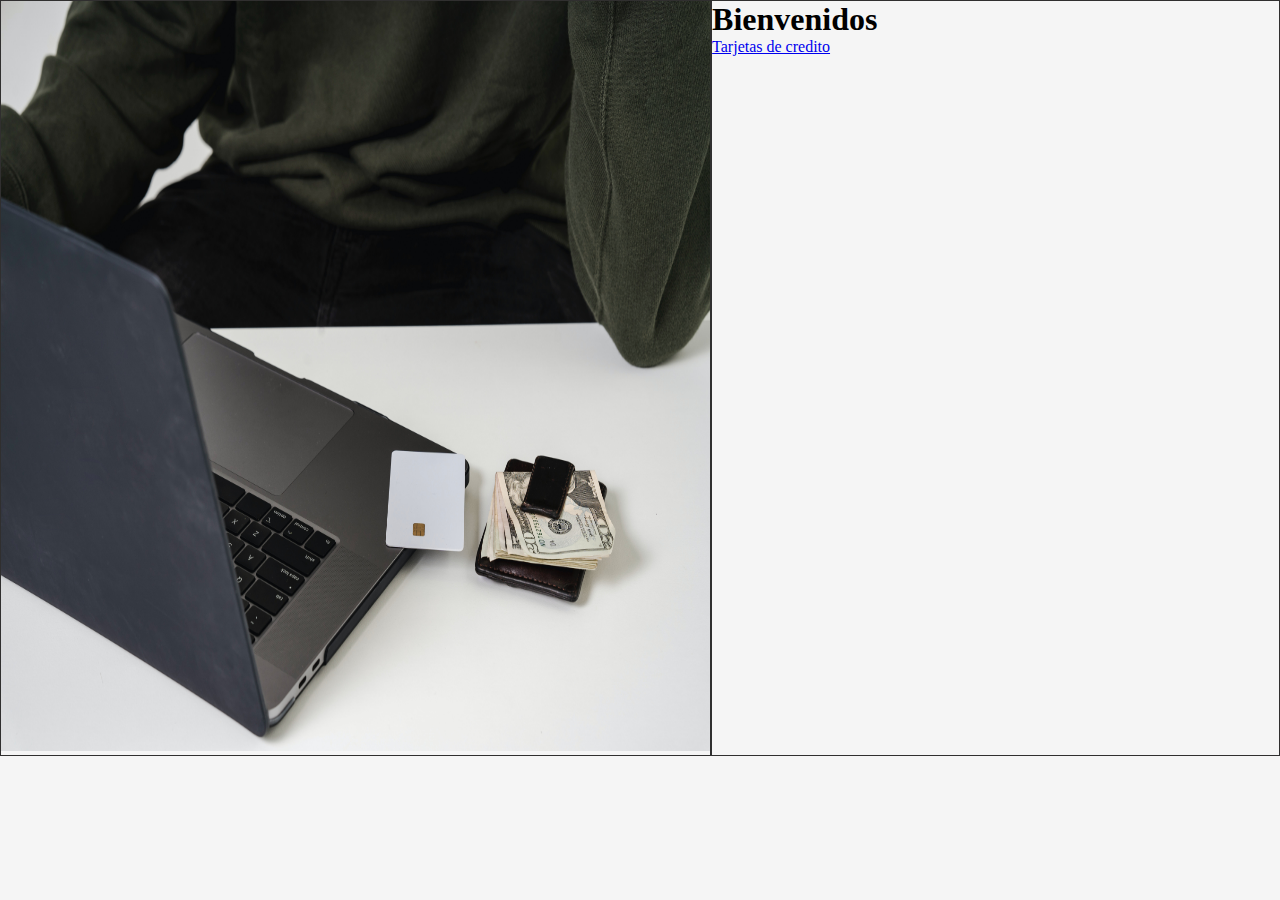
==== index.html @ b82c8f0a "v1.4" ====
<!DOCTYPE html>
<html lang="en">
  <head>
    <meta charset="UTF-8" />
    <meta http-equiv="X-UA-Compatible" content="IE=edge" />
    <meta name="viewport" content="width=device-width, initial-scale=1.0" />
    <link rel="stylesheet" href="css/style.css" />
    <link rel="stylesheet" href="css/contenido.css" />
    <link rel="stylesheet" href="css/responsive.css" />
    <link rel="stylesheet" href="https://unpkg.com/aos@next/dist/aos.css" />
    <script async custom-element="amp-ad" src="https://cdn.ampproject.org/v0/amp-ad-0.1.js"></script>
    <title>My pagare</title>
  </head>

  <body>
    <div class="container">
     <header class="header">
      <img src="img/pie.jpg" alt="">
     </header>
     <nav class="nav">
       <h1>Bienvenidos</h1>
       <a href="/tarjetascredito/tarjeta_credito.html">Tarjetas de credito</a>
       <script async src="https://pagead2.googlesyndication.com/pagead/js/adsbygoogle.js?client=ca-pub-4667299810441492"
     crossorigin="anonymous"></script>
<!-- anuncio-2 -->
<ins class="adsbygoogle"
     style="display:block"
     data-ad-client="ca-pub-4667299810441492"
     data-ad-slot="6358208372"
     data-ad-format="auto"
     data-full-width-responsive="true"></ins>
<script>
     (adsbygoogle = window.adsbygoogle || []).push({});
</script>
      </nav>
    </div>
    <script src="https://unpkg.com/aos@next/dist/aos.js"></script>
    <script>
      AOS.init();
    </script>
  </body>
</html>
---- css/style.css ----
* {
  padding: 0;
  margin: 0;
  box-sizing: border-box;
}

body {
  background-color: #f5f5f5;
}
.container {
  display: grid;
  grid-template-columns: 1fr 0.8fr;
  grid-template-rows: 1fr;
  gap: 0px 0px;
  grid-auto-flow: row;
  grid-template-areas: "header nav";
}

.header {
  grid-area: header;
  border: 1px solid #302f2f;
}

.nav {
  grid-area: nav;
  border: 1px solid #302f2f;
}
---- css/contenido.css ----
/*heade**************/
.header img{
  width: 100%;
  height: 750px;
}
/*////////////////////////*/
/**********menu*************/


/*///////////////////////////*/
/*********footer*************/

/*//////////////////////////*
---- css/responsive.css ----
@media only screen and (max-width: 550px) {
  .container {
    grid-template-columns: 1fr; /*da medida alo ancho*/
    grid-template-rows: 0.4fr 0.4fr 0.4fr 2.2fr 1.2fr 1.2fr 1fr; /*da medida alo alto*/
    grid-template-areas:
      "header"
      "nav"
      "main"
      "footer";
  }
  header {
    grid-area: header;
    background-color: blue;
  }
  nav {
    grid-area: nav;
    background-color: blueviolet;
  }
  main {
    grid-area: main;
    background-color: darkgreen;
  }
  footer {
    grid-area: footer;
    background-color: brown;
  }
  /**********menu*************/
  .link {
    display: flex;
    flex-direction: row;
    position: absolute;
    text-align: center;
  }
  .link h2{
      text-align: center;
  }
  .link a {
      position: relative;
    padding: 22px;
    text-decoration: none;
    color: #000000;
  }
  /*//////////////////////////*/
}
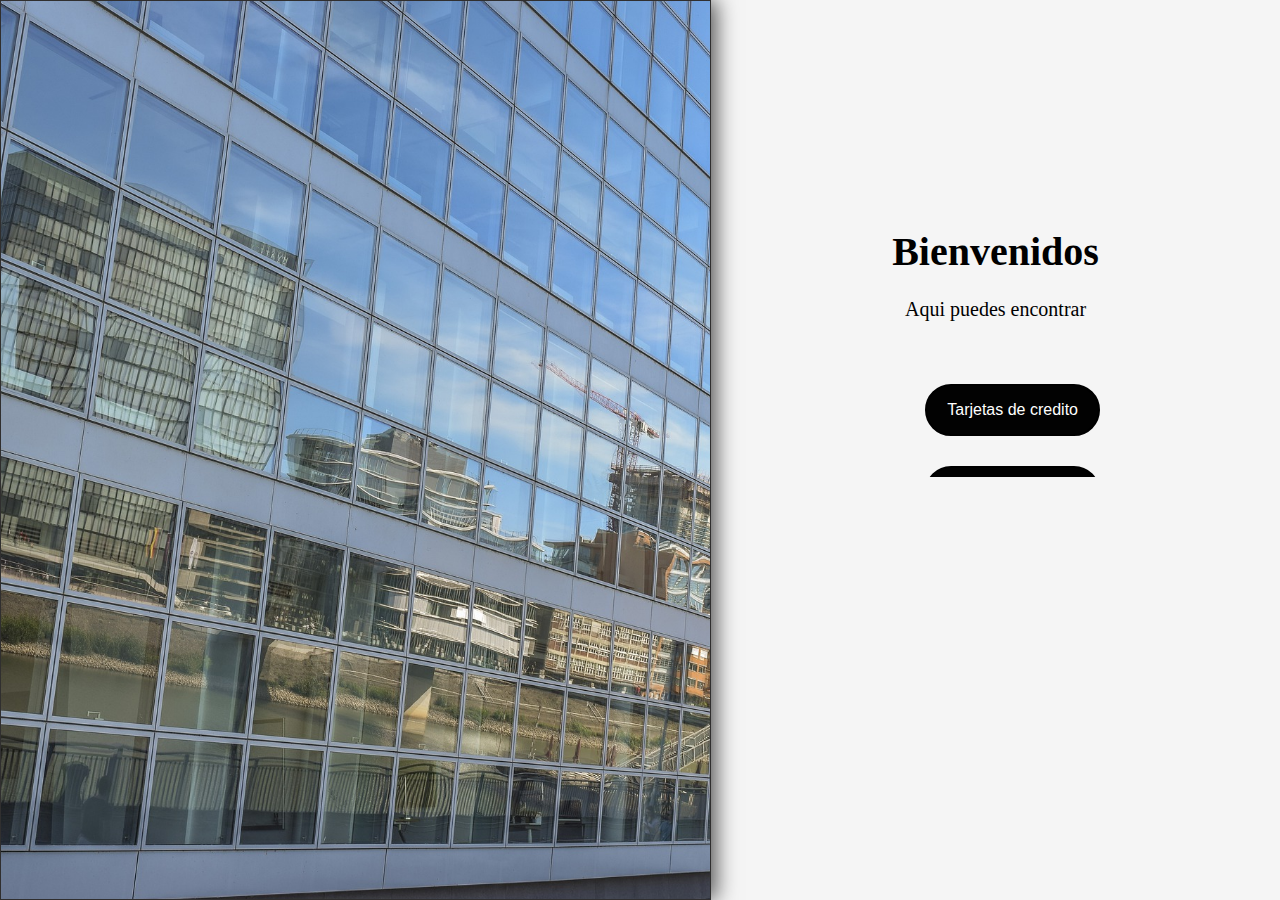
==== commit c7a1804d: "v1.7.0" ====
--- a/index.html
+++ b/index.html
@@ -8,31 +8,36 @@
     <link rel="stylesheet" href="css/contenido.css" />
     <link rel="stylesheet" href="css/responsive.css" />
     <link rel="stylesheet" href="https://unpkg.com/aos@next/dist/aos.css" />
-    <script async custom-element="amp-ad" src="https://cdn.ampproject.org/v0/amp-ad-0.1.js"></script>
-    <title>My pagare</title>
+    <script
+      async
+      custom-element="amp-ad"
+      src="https://cdn.ampproject.org/v0/amp-ad-0.1.js"
+    ></script>
+    <title>MiEfectivo</title>
   </head>
 
   <body>
     <div class="container">
-     <header class="header">
-      <img src="img/pie.jpg" alt="">
-     </header>
-     <nav class="nav">
-       <h1>Bienvenidos</h1>
-       <a href="/tarjetascredito/tarjeta_credito.html">Tarjetas de credito</a>
-       <script async src="https://pagead2.googlesyndication.com/pagead/js/adsbygoogle.js?client=ca-pub-4667299810441492"
-     crossorigin="anonymous"></script>
-<!-- anuncio-2 -->
-<ins class="adsbygoogle"
-     style="display:block"
-     data-ad-client="ca-pub-4667299810441492"
-     data-ad-slot="6358208372"
-     data-ad-format="auto"
-     data-full-width-responsive="true"></ins>
-<script>
-     (adsbygoogle = window.adsbygoogle || []).push({});
-</script>
-      </nav>
+      <header class="header">
+        <img src="img/pie.jpg" alt="" />
+      </header>
+      <nav class="nav">
+        <h1>Bienvenidos</h1>
+        <br>
+        <p>Aqui puedes encontrar</p>
+         <div class="link">
+        <a href="tarjetascredito/tarjeta_credito.html"><button class="button-1">Tarjetas de credito</button></a>
+        <a href="tarjetascredito/tarjeta_credito.html"><button class="button-1">Tarjetas de credito</button></a>
+        <a href="tarjetascredito/tarjeta_credito.html"><button class="button-1">Tarjetas de credito</button></a>
+        </div>
+
+       <!--<a href="/tarjetascredito/tarjeta_credito.html">Tarjetas de credito</a>
+        <a href="/tarjetascredito/tarjeta_credito.html">Tarjetas de credito</a>
+        <a href="/tarjetascredito/tarjeta_credito.html">Tarjetas de credito</a>
+credito</button></a>--> 
+        
+      </div>
+    </nav>
     </div>
     <script src="https://unpkg.com/aos@next/dist/aos.js"></script>
     <script>
--- a/css/style.css
+++ b/css/style.css
@@ -19,9 +19,10 @@
 .header {
   grid-area: header;
   border: 1px solid #302f2f;
+  box-shadow: 5px 0px 20px #525252;
 }
 
 .nav {
   grid-area: nav;
-  border: 1px solid #302f2f;
+  /*border: 1px solid #302f2f;*/
 }
--- a/css/contenido.css
+++ b/css/contenido.css
@@ -1,11 +1,78 @@
 /*heade**************/
+.header{
+  background-size: 200px;
+  height: 100vh;
+  overflow: hidden;
+}
 .header img{
-  width: 100%;
-  height: 750px;
+  width: 110%;
+  height: 100vh;
+  object-fit: cover;
+  animation: movimiento 12.5s infinite linear ;
+}
+@keyframes movimiento{
+  0%{
+   transform: translateX(0);
+  }
+  50%{
+    transform: translateX(-30px);
+  }
+  100%{
+    transform: translateX(0);
+  }
 }
 /*////////////////////////*/
 /**********menu*************/
-
+.nav{
+  text-align: center;
+  margin-top: 40%;
+  height: 200px;
+  font-size: 20px;
+}
+.link{
+  display: flex;
+  flex-direction: column;
+  margin-top: 5%;
+  overflow: scroll;
+  height: 133px;
+  width: 45%;
+  padding: 20px;
+  margin-left: 30%;
+  scroll-behavior: smooth;
+  height: 110px;
+  width: 40%;
+  padding: 20px;
+  margin-left: 33%;
+}
+.link::-webkit-scrollbar{
+  -webkit-appearance:none ;
+}
+/*.link a{
+=======
+.link a{
+  padding: 15px;
+  text-decoration: none;
+  color: rgb(255, 255, 255);
+  background-color: black;
+  margin: 13px;
+  border-radius: 50px;
+  box-shadow: 0px 0px 8px #525252;
+<<<<<<< HEAD
+}*/
+.button-1{
+  background-color: rgb(2, 2, 2);
+  border: none;
+  color: rgb(255, 255, 255);
+  padding: 15px 20px;
+  text-align: center;
+  text-decoration: none;
+  display: inline-block;
+  font-size: 16px;
+  margin: 15px 2px;
+  cursor: pointer;
+  border-radius: 50px;
+  border: 2px solid #000000;
+}
 
 /*///////////////////////////*/
 /*********footer*************/
--- a/css/responsive.css
+++ b/css/responsive.css
@@ -1,44 +1,70 @@
-@media only screen and (max-width: 550px) {
+@media only screen and (max-width: 480px) {
   .container {
     grid-template-columns: 1fr; /*da medida alo ancho*/
-    grid-template-rows: 0.4fr 0.4fr 0.4fr 2.2fr 1.2fr 1.2fr 1fr; /*da medida alo alto*/
+    grid-template-rows: 0.4fr 0fr; /*da medida alo alto*/
+    grid-template-rows: 0.4fr 0fr; /*da medida alo alto*/
     grid-template-areas:
       "header"
-      "nav"
-      "main"
-      "footer";
+      "nav";
   }
-  header {
-    grid-area: header;
-    background-color: blue;
+  .header {
+    position: relative;
   }
-  nav {
-    grid-area: nav;
-    background-color: blueviolet;
-  }
-  main {
-    grid-area: main;
-    background-color: darkgreen;
-  }
-  footer {
-    grid-area: footer;
-    background-color: brown;
+
+  .nav {
+    background-color: rgba(255, 255, 255, 0.3);
+    box-shadow: 0 8px 32px 0 rgb(31, 38, 135, 0.37);
+    backdrop-filter: blur(2px);
+    border: 1px solid rgba(255, 255, 255, 0.18);
+    position: absolute;
+    width: 100%;
+    margin-top: 50%;
+    margin-top: 80%;
+    height: 250px;
+    padding: 10px;
   }
   /**********menu*************/
+
   .link {
-    display: flex;
-    flex-direction: row;
-    position: absolute;
-    text-align: center;
+    width: 80%;
+
+    height: 120px;
+    margin-left: 13%;
   }
-  .link h2{
-      text-align: center;
+  .button-1 {
+    margin: 15px 2px;
   }
-  .link a {
-      position: relative;
-    padding: 22px;
-    text-decoration: none;
-    color: #000000;
+  .link {
+    width: 80%;
+    margin-left: 12%;
+    height: 120px;
   }
   /*//////////////////////////*/
 }
+
+@media only screen and (max-width: 1080px) {
+  .container {
+    grid-template-areas: "header nav";
+  }
+  /**********menu*************/
+  .link a {
+    width: 100%;
+    margin-left: 0px;
+  }
+  /*//////////////////////////*/
+}
+@media only screen and (max-width: 1400px) {
+  .container {
+    grid-template-areas: "header nav";
+  }
+
+  /**********menu*************/
+  .link {
+    height: 128px;
+  }
+  .link a {
+    width: 100%;
+    margin-left: 0px;
+  }
+  /*//////////////////////////*/
+}
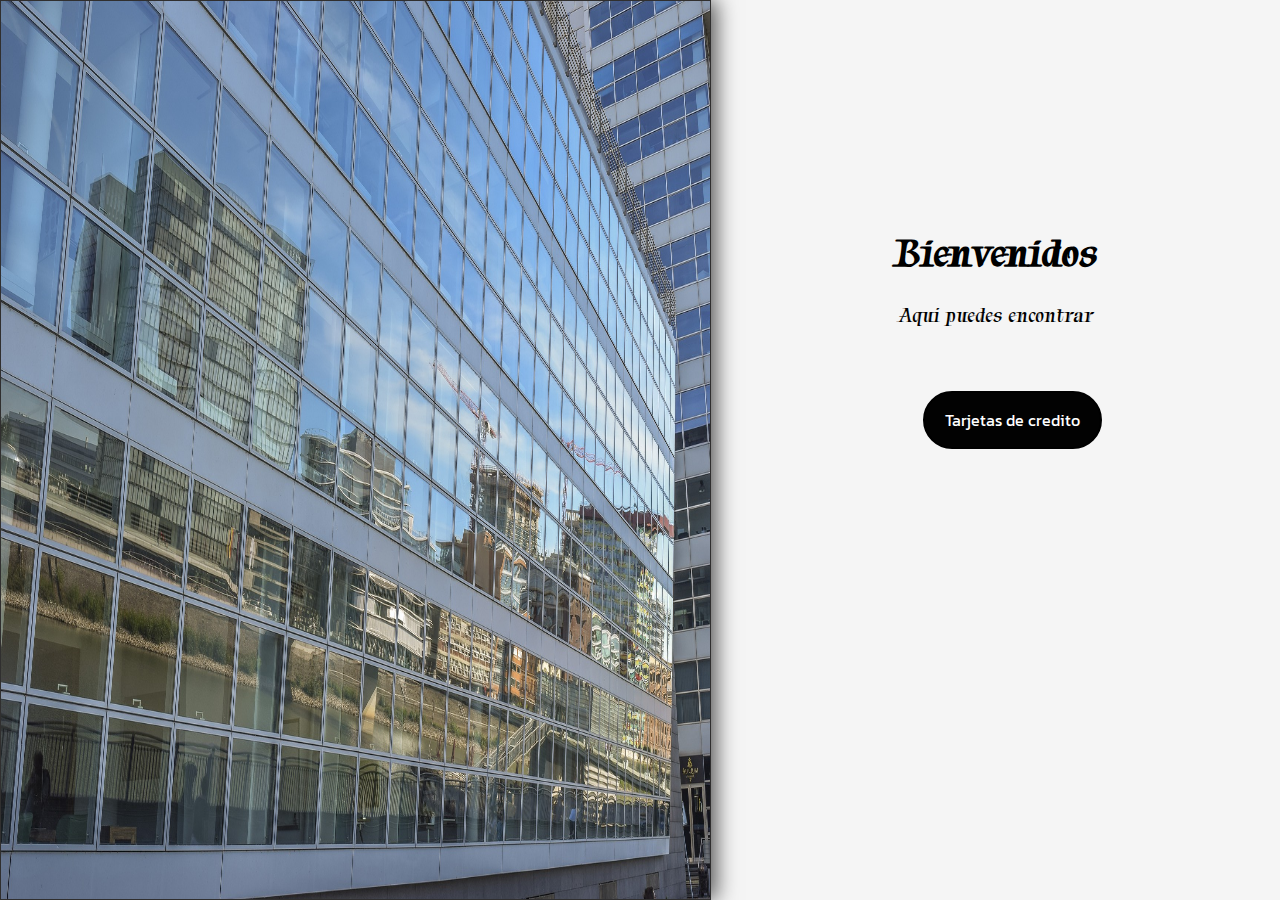
==== commit f5191538: "v1.9.1" ====
--- a/index.html
+++ b/index.html
@@ -27,10 +27,9 @@
         <p>Aqui puedes encontrar</p>
          <div class="link">
         <a href="tarjetascredito/tarjeta_credito.html"><button class="button-1">Tarjetas de credito</button></a>
+       <!-- <a href="tarjetascredito/tarjeta_credito.html"><button class="button-1">Tarjetas de credito</button></a>
         <a href="tarjetascredito/tarjeta_credito.html"><button class="button-1">Tarjetas de credito</button></a>
-        <a href="tarjetascredito/tarjeta_credito.html"><button class="button-1">Tarjetas de credito</button></a>
-        </div>
-
+        </div>-->
        <!--<a href="/tarjetascredito/tarjeta_credito.html">Tarjetas de credito</a>
         <a href="/tarjetascredito/tarjeta_credito.html">Tarjetas de credito</a>
         <a href="/tarjetascredito/tarjeta_credito.html">Tarjetas de credito</a>
--- a/css/style.css
+++ b/css/style.css
@@ -1,3 +1,5 @@
+@import url('https://fonts.googleapis.com/css2?family=Tapestry&display=swap');/*nav*/
+@import url('https://fonts.googleapis.com/css2?family=Kanit:wght@200&display=swap');/*link*/
 * {
   padding: 0;
   margin: 0;
@@ -9,6 +11,7 @@
 }
 .container {
   display: grid;
+  min-height: 100vh;
   grid-template-columns: 1fr 0.8fr;
   grid-template-rows: 1fr;
   gap: 0px 0px;
@@ -24,5 +27,7 @@
 
 .nav {
   grid-area: nav;
-  /*border: 1px solid #302f2f;*/
+  font-family: 'Tapestry', cursive;/*fonts nav*/
+  word-spacing: 1px;
 }
+
--- a/css/contenido.css
+++ b/css/contenido.css
@@ -5,13 +5,14 @@
   overflow: hidden;
 }
 .header img{
-  width: 110%;
+  width: 100%;
   height: 100vh;
-  object-fit: cover;
-  animation: movimiento 12.5s infinite linear ;
+ /* object-fit: cover;*/
+  animation: zoomin 30s linear 1s forwards;
+  /*animation: movimiento 12.5s infinite linear ;*/
 }
-@keyframes movimiento{
-  0%{
+@keyframes zoomin{
+ /* 0%{
    transform: translateX(0);
   }
   50%{
@@ -19,7 +20,16 @@
   }
   100%{
     transform: translateX(0);
-  }
+  }*/
+ 0% {
+    -webkit-transform: scale(1);
+}
+50% {
+    -webkit-transform: scale(1.2);
+}
+100% {
+    -webkit-transform: scale(1.4);
+}
 }
 /*////////////////////////*/
 /**********menu*************/
@@ -33,13 +43,14 @@
   display: flex;
   flex-direction: column;
   margin-top: 5%;
-  overflow: scroll;
+  overflow-x: hidden;
+  overflow-y: scroll;
   height: 133px;
   width: 45%;
   padding: 20px;
   margin-left: 30%;
   scroll-behavior: smooth;
-  height: 110px;
+  height: 123px;
   width: 40%;
   padding: 20px;
   margin-left: 33%;
@@ -47,8 +58,7 @@
 .link::-webkit-scrollbar{
   -webkit-appearance:none ;
 }
-/*.link a{
-=======
+/*
 .link a{
   padding: 15px;
   text-decoration: none;
@@ -57,7 +67,6 @@
   margin: 13px;
   border-radius: 50px;
   box-shadow: 0px 0px 8px #525252;
-<<<<<<< HEAD
 }*/
 .button-1{
   background-color: rgb(2, 2, 2);
@@ -72,6 +81,7 @@
   cursor: pointer;
   border-radius: 50px;
   border: 2px solid #000000;
+  font-family: 'Kanit', sans-serif;/*link font*/
 }
 
 /*///////////////////////////*/
--- a/css/responsive.css
+++ b/css/responsive.css
@@ -1,8 +1,7 @@
-@media only screen and (max-width: 480px) {
+@media only screen and (max-width: 550px) {
   .container {
-    grid-template-columns: 1fr; /*da medida alo ancho*/
-    grid-template-rows: 0.4fr 0fr; /*da medida alo alto*/
-    grid-template-rows: 0.4fr 0fr; /*da medida alo alto*/
+    grid-template-columns: 1fr 0fr; /*da medida alo ancho*/
+    grid-template-rows: 0fr 0fr; /*da medida alo alto*/
     grid-template-areas:
       "header"
       "nav";
@@ -18,8 +17,7 @@
     border: 1px solid rgba(255, 255, 255, 0.18);
     position: absolute;
     width: 100%;
-    margin-top: 50%;
-    margin-top: 80%;
+    margin-top: 70%;
     height: 250px;
     padding: 10px;
   }
@@ -27,8 +25,7 @@
 
   .link {
     width: 80%;
-
-    height: 120px;
+    height: 110px;
     margin-left: 13%;
   }
   .button-1 {
@@ -41,30 +38,30 @@
   }
   /*//////////////////////////*/
 }
-
+/*
 @media only screen and (max-width: 1080px) {
   .container {
     grid-template-areas: "header nav";
   }
   /**********menu*************/
-  .link a {
+  /*.link a {
     width: 100%;
     margin-left: 0px;
-  }
-  /*//////////////////////////*/
+  }*/
+  /*//////////////////////////
 }
-@media only screen and (max-width: 1400px) {
+/*@media only screen and (max-width: 1400px) {
   .container {
     grid-template-areas: "header nav";
   }
 
   /**********menu*************/
-  .link {
+  /*.link {
     height: 128px;
   }
   .link a {
     width: 100%;
     margin-left: 0px;
   }
-  /*//////////////////////////*/
+
 }
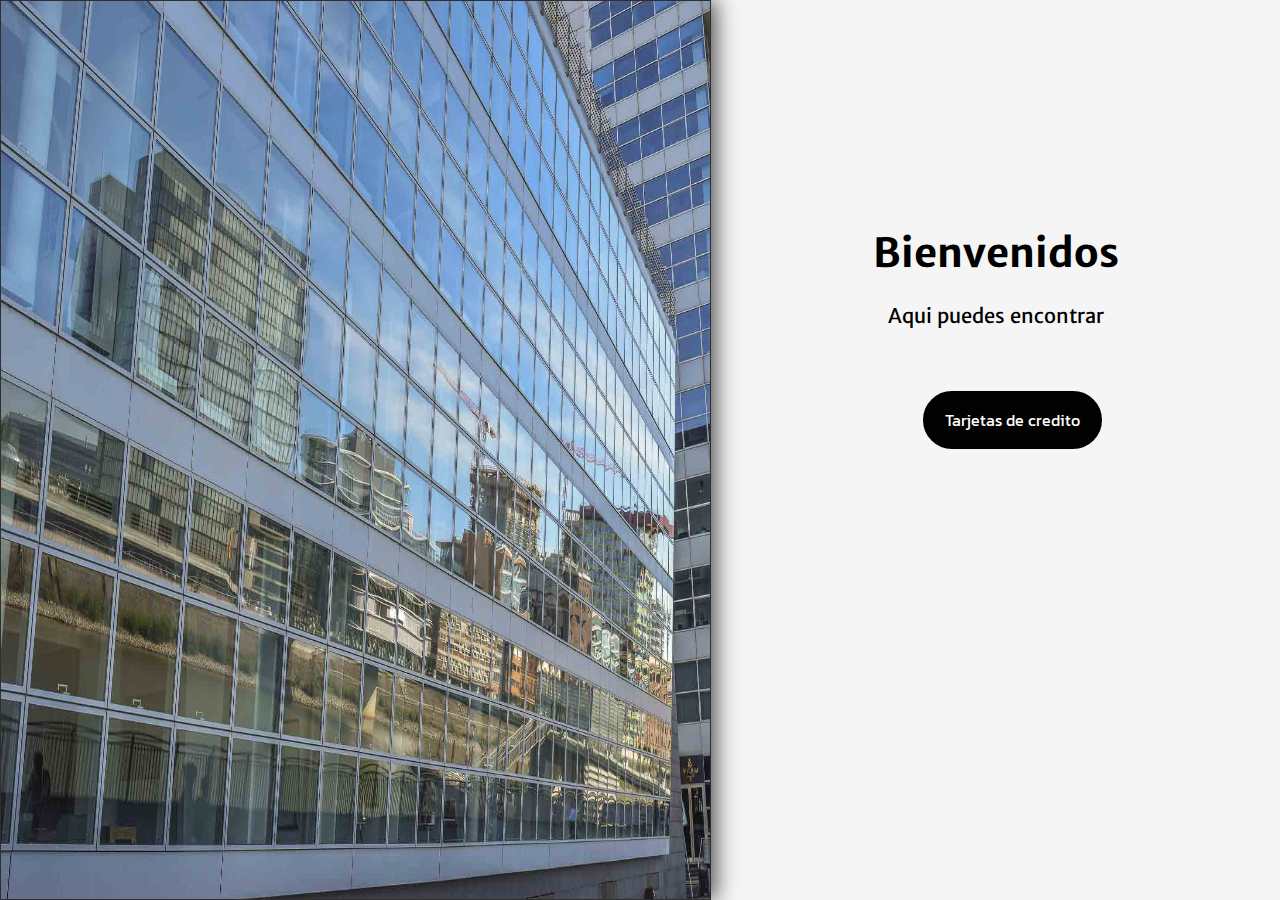
==== commit b6bf6d9b: "v2.0.0" ====
--- a/index.html
+++ b/index.html
@@ -1,46 +1,42 @@
 <!DOCTYPE html>
 <html lang="en">
-  <head>
-    <meta charset="UTF-8" />
-    <meta http-equiv="X-UA-Compatible" content="IE=edge" />
-    <meta name="viewport" content="width=device-width, initial-scale=1.0" />
-    <link rel="stylesheet" href="css/style.css" />
-    <link rel="stylesheet" href="css/contenido.css" />
-    <link rel="stylesheet" href="css/responsive.css" />
-    <link rel="stylesheet" href="https://unpkg.com/aos@next/dist/aos.css" />
-    <script
-      async
-      custom-element="amp-ad"
-      src="https://cdn.ampproject.org/v0/amp-ad-0.1.js"
-    ></script>
-    <title>MiEfectivo</title>
-  </head>
 
-  <body>
-    <div class="container">
-      <header class="header">
-        <img src="img/pie.jpg" alt="" />
-      </header>
-      <nav class="nav">
-        <h1>Bienvenidos</h1>
-        <br>
-        <p>Aqui puedes encontrar</p>
-         <div class="link">
+<head>
+  <meta charset="UTF-8" />
+  <meta http-equiv="X-UA-Compatible" content="IE=edge" />
+  <meta name="viewport" content="width=device-width, initial-scale=1.0" />
+  <link rel="stylesheet" href="css/style.css" />
+  <link rel="stylesheet" href="css/contenido.css" />
+  <link rel="stylesheet" href="css/responsive.css" />
+  <link rel="stylesheet" href="https://unpkg.com/aos@next/dist/aos.css" />
+  <script async custom-element="amp-ad" src="https://cdn.ampproject.org/v0/amp-ad-0.1.js"></script>
+  <title>MiEfectivo</title>
+</head>
+
+<body>
+  <div class="container">
+    <header class="header">
+      <img src="img/pie.jpg" alt="" />
+    </header>
+    <nav class="nav">
+      <h1>Bienvenidos</h1>
+      <br />
+      <p>Aqui puedes encontrar</p>
+      <div class="link">
         <a href="tarjetascredito/tarjeta_credito.html"><button class="button-1">Tarjetas de credito</button></a>
-       <!-- <a href="tarjetascredito/tarjeta_credito.html"><button class="button-1">Tarjetas de credito</button></a>
+        <!-- <a href="tarjetascredito/tarjeta_credito.html"><button class="button-1">Tarjetas de credito</button></a>
         <a href="tarjetascredito/tarjeta_credito.html"><button class="button-1">Tarjetas de credito</button></a>
         </div>-->
-       <!--<a href="/tarjetascredito/tarjeta_credito.html">Tarjetas de credito</a>
+        <!--<a href="/tarjetascredito/tarjeta_credito.html">Tarjetas de credito</a>
         <a href="/tarjetascredito/tarjeta_credito.html">Tarjetas de credito</a>
         <a href="/tarjetascredito/tarjeta_credito.html">Tarjetas de credito</a>
-credito</button></a>--> 
-        
+credito</button></a>-->
       </div>
     </nav>
-    </div>
-    <script src="https://unpkg.com/aos@next/dist/aos.js"></script>
-    <script>
-      AOS.init();
-    </script>
-  </body>
-</html>
+  </div>
+  <script src="https://unpkg.com/aos@next/dist/aos.js"></script>
+  <script>
+    AOS.init();
+  </script>
+</body>
+</html>--- a/css/style.css
+++ b/css/style.css
@@ -1,4 +1,4 @@
-@import url('https://fonts.googleapis.com/css2?family=Tapestry&display=swap');/*nav*/
+@import url('https://fonts.googleapis.com/css2?family=Merriweather+Sans:wght@300&display=swap');/*nav*/
 @import url('https://fonts.googleapis.com/css2?family=Kanit:wght@200&display=swap');/*link*/
 * {
   padding: 0;
@@ -27,7 +27,7 @@
 
 .nav {
   grid-area: nav;
-  font-family: 'Tapestry', cursive;/*fonts nav*/
+  font-family: 'Merriweather Sans', sans-serif;/*fonts nav*/
   word-spacing: 1px;
 }
 
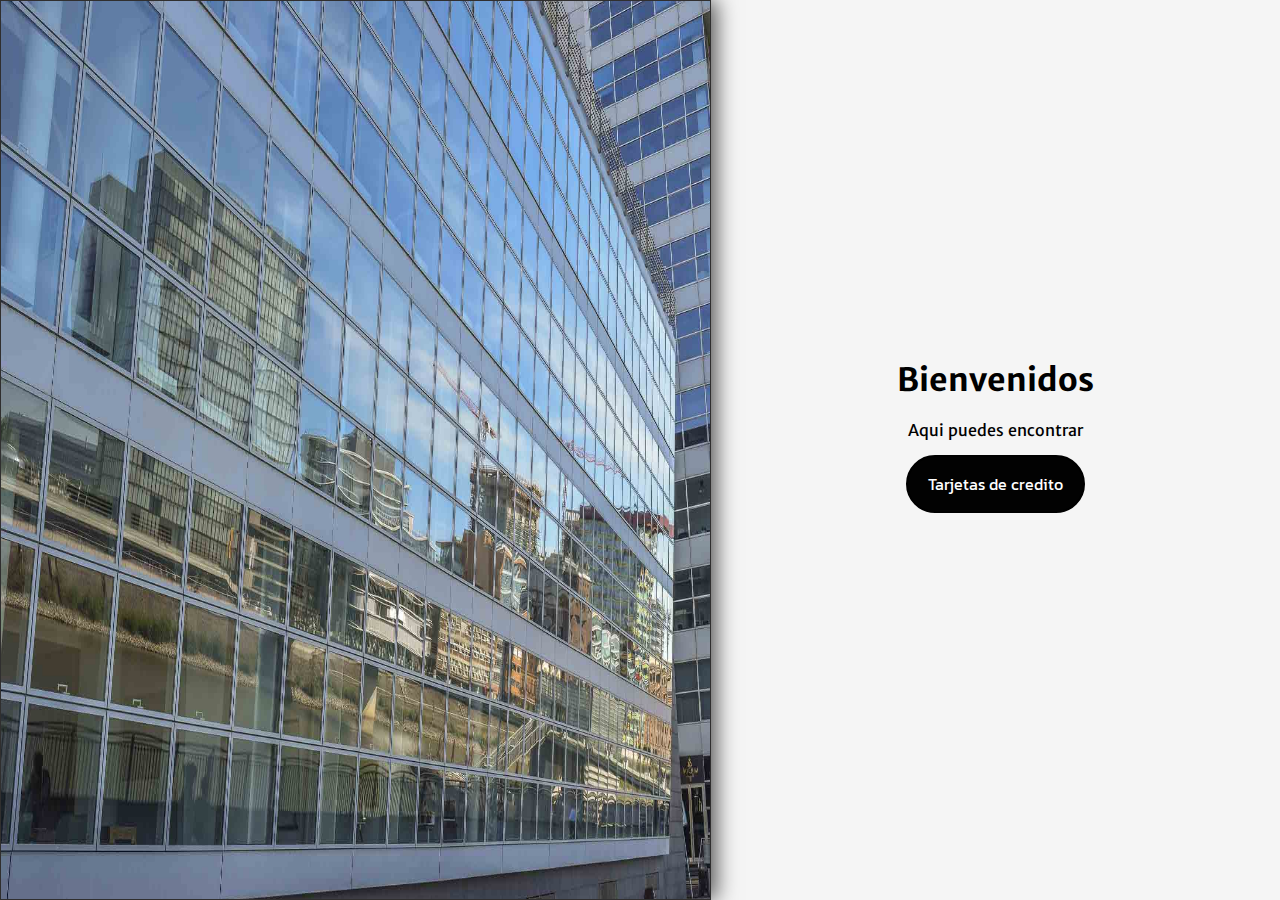
==== commit 962ad167: "v2.0.2" ====
--- a/index.html
+++ b/index.html
@@ -24,13 +24,13 @@
       <p>Aqui puedes encontrar</p>
       <div class="link">
         <a href="tarjetascredito/tarjeta_credito.html"><button class="button-1">Tarjetas de credito</button></a>
-        <!-- <a href="tarjetascredito/tarjeta_credito.html"><button class="button-1">Tarjetas de credito</button></a>
+         <a href="tarjetascredito/tarjeta_credito.html"><button class="button-1">Tarjetas de credito</button></a>
         <a href="tarjetascredito/tarjeta_credito.html"><button class="button-1">Tarjetas de credito</button></a>
-        </div>-->
+        </div>
         <!--<a href="/tarjetascredito/tarjeta_credito.html">Tarjetas de credito</a>
         <a href="/tarjetascredito/tarjeta_credito.html">Tarjetas de credito</a>
         <a href="/tarjetascredito/tarjeta_credito.html">Tarjetas de credito</a>
-credito</button></a>-->
+credito</button></a>
       </div>
     </nav>
   </div>
--- a/css/contenido.css
+++ b/css/contenido.css
@@ -34,29 +34,22 @@
 /*////////////////////////*/
 /**********menu*************/
 .nav{
-  text-align: center;
-  margin-top: 40%;
-  height: 200px;
-  font-size: 20px;
+  display: flex;
+  flex-direction: column;
+  justify-content: center;
+  align-items: center;
 }
 .link{
   display: flex;
   flex-direction: column;
-  margin-top: 5%;
   overflow-x: hidden;
   overflow-y: scroll;
-  height: 133px;
-  width: 45%;
-  padding: 20px;
-  margin-left: 30%;
+  height: 100px;
   scroll-behavior: smooth;
-  height: 123px;
-  width: 40%;
-  padding: 20px;
-  margin-left: 33%;
 }
 .link::-webkit-scrollbar{
-  -webkit-appearance:none ;
+ -webkit-appearance:none ;
+  display: none;
 }
 /*
 .link a{
--- a/css/responsive.css
+++ b/css/responsive.css
@@ -1,7 +1,7 @@
 @media only screen and (max-width: 550px) {
   .container {
     grid-template-columns: 1fr 0fr; /*da medida alo ancho*/
-    grid-template-rows: 0fr 0fr; /*da medida alo alto*/
+   /* grid-template-rows: 0fr 0fr; /*da medida alo alto*/
     grid-template-areas:
       "header"
       "nav";
@@ -23,45 +23,8 @@
   }
   /**********menu*************/
 
-  .link {
-    width: 80%;
-    height: 110px;
-    margin-left: 13%;
-  }
-  .button-1 {
-    margin: 15px 2px;
-  }
-  .link {
-    width: 80%;
-    margin-left: 12%;
-    height: 120px;
-  }
+  
   /*//////////////////////////*/
 }
 /*
-@media only screen and (max-width: 1080px) {
-  .container {
-    grid-template-areas: "header nav";
-  }
-  /**********menu*************/
-  /*.link a {
-    width: 100%;
-    margin-left: 0px;
-  }*/
-  /*//////////////////////////
-}
-/*@media only screen and (max-width: 1400px) {
-  .container {
-    grid-template-areas: "header nav";
-  }
 
-  /**********menu*************/
-  /*.link {
-    height: 128px;
-  }
-  .link a {
-    width: 100%;
-    margin-left: 0px;
-  }
-
-}
